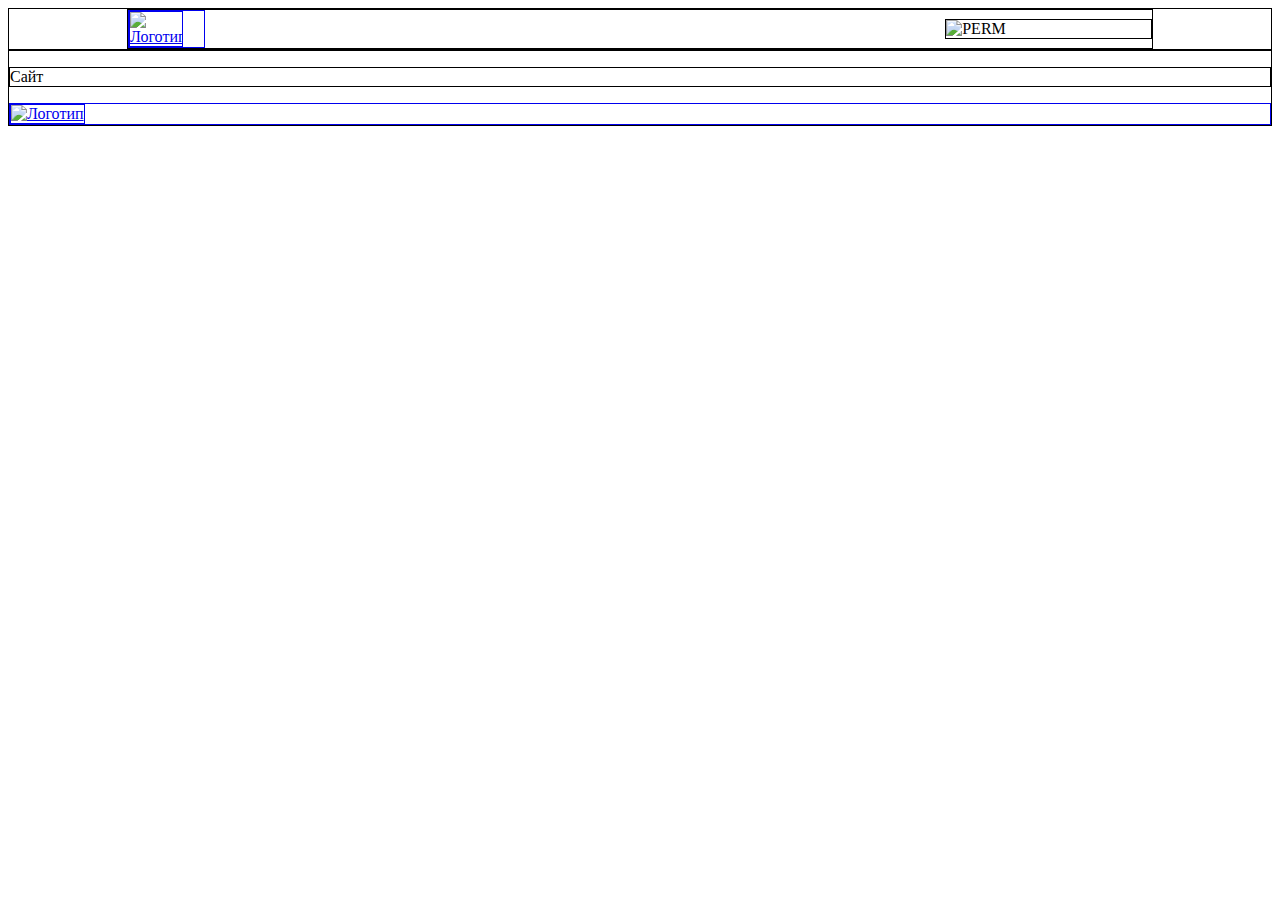
==== index.html @ 53805ea2 "Update and rename redstar1.html to index.html" ====
<!DOCTYPE html>
<html lang="ru">
  <head>
    <meta charset="utf-8">
    <meta name="keywords" content="Хоккей, Краснокамск, 2011">
    <meta name="description" content="ХК Красная Звезда">
    <title>ХК Красная звезда 2011</title>
    <link rel="icon" href="images/favicon/icon1png.png" type="image/png">  <!-- Фавикон -->
    <link rel="stylesheet" href="redstar1.css">
  </head>
  
  <body>
    <header>  
        <div class="flex">
          <a href="#">
            <img class="logo" src="images/logo.png"  alt="Логотип" >
          </a>
          
          <img class="perm" src="images/PERM.png"  alt="PERM" >
        </div>


    </header>
    
    <main>
      <p>Сайт</p>
      <a style="display: block;" href="#">
        <img class="logo" src="images/logo.png"  alt="Логотип" >
      </a>
    </main>
      
</body>
</html>
---- redstar1.css ----
.flex { 
    border: 1px solid;
    width: min(80vw, 1170px);
    display: flex;
    justify-content: space-between;
    flex-wrap: no-wrap;
    align-items: center;
    margin: 0 auto;
    
}


body *{border: 1px solid;}


.flex .logo { width: 70%; display: block;}
.flex .perm { width: 20%;}
.flex .free { width: 100px;height: 10px; background-color: aquamarine;}
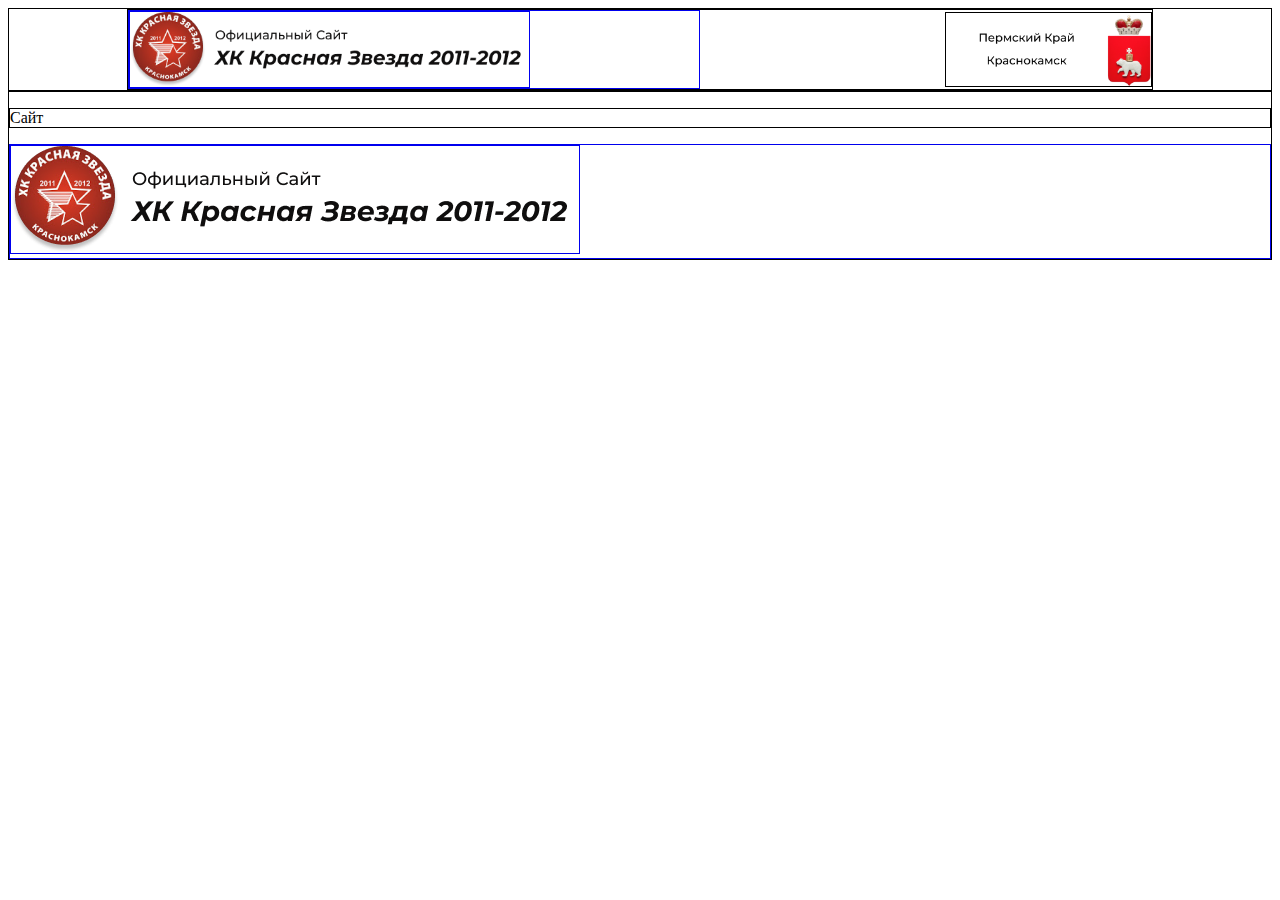
==== commit 7ee31da5: "Update index.html" ====
--- a/index.html
+++ b/index.html
@@ -13,10 +13,10 @@
     <header>  
         <div class="flex">
           <a href="#">
-            <img class="logo" src="images/logo.png"  alt="Логотип" >
+            <img class="logo" src="/images/logo.png"  alt="Логотип" >
           </a>
           
-          <img class="perm" src="images/PERM.png"  alt="PERM" >
+          <img class="perm" src="/images/PERM.png"  alt="PERM" >
         </div>
 
 
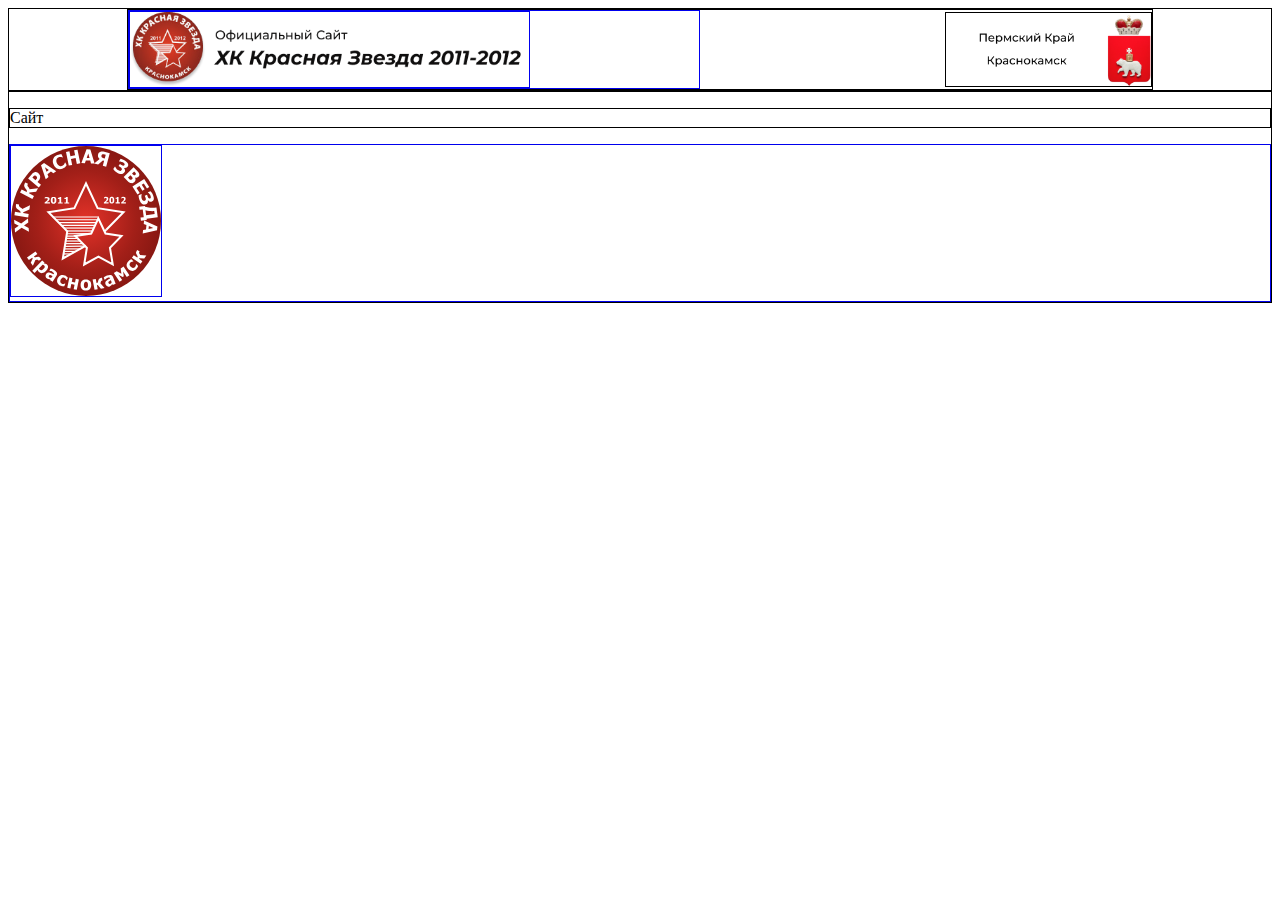
==== commit e4bdabfe: "Rename redstar1.html to index.html" ====
--- a/index.html
+++ b/index.html
@@ -5,7 +5,7 @@
     <meta name="keywords" content="Хоккей, Краснокамск, 2011">
     <meta name="description" content="ХК Красная Звезда">
     <title>ХК Красная звезда 2011</title>
-    <link rel="icon" href="images/favicon/icon1png.png" type="image/png">  <!-- Фавикон -->
+    <link rel="icon" href="images/fav_SVG.svg" type="image/png">  <!-- Фавикон -->
     <link rel="stylesheet" href="redstar1.css">
   </head>
   
@@ -13,19 +13,24 @@
     <header>  
         <div class="flex">
           <a href="#">
-            <img class="logo" src="/images/logo.png"  alt="Логотип" >
+            <img class="logo" src="images/logo.png"  alt="Логотип" >
           </a>
           
-          <img class="perm" src="/images/PERM.png"  alt="PERM" >
+          <img class="perm" src="images/PERM.png"  alt="PERM" >
         </div>
 
 
     </header>
     
+        
+    
+
+    
+
     <main>
       <p>Сайт</p>
       <a style="display: block;" href="#">
-        <img class="logo" src="images/logo.png"  alt="Логотип" >
+        <img style="width: 150px" class="logo" src="images/SVG_1.svg"  alt="Логотип" >
       </a>
     </main>
       
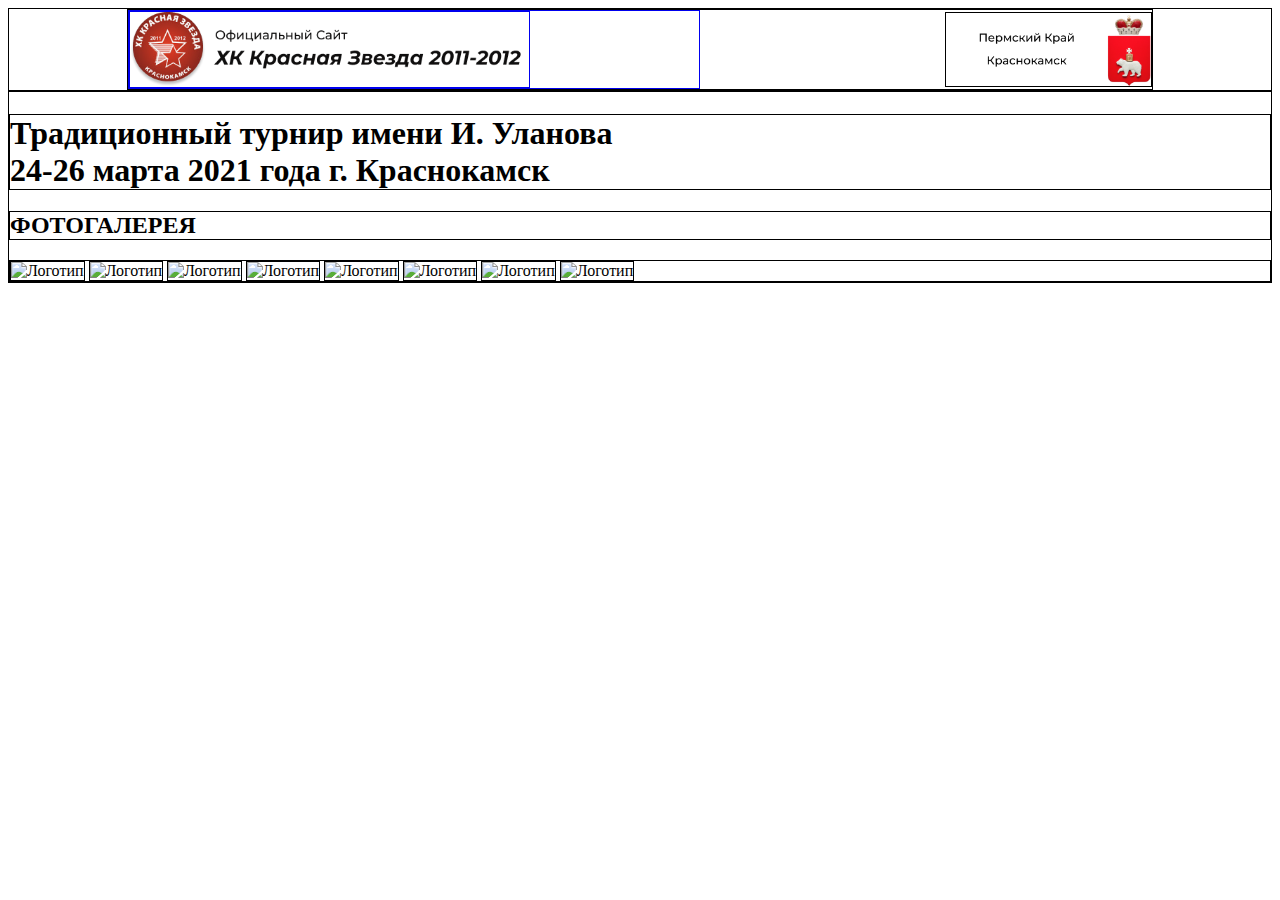
==== commit 011ec4d6: "Add files via upload" ====
--- a/index.html
+++ b/index.html
@@ -21,18 +21,22 @@
 
 
     </header>
-    
-        
-    
-
-    
 
     <main>
-      <p>Сайт</p>
-      <a style="display: block;" href="#">
-        <img style="width: 150px" class="logo" src="images/SVG_1.svg"  alt="Логотип" >
-      </a>
+      
+      <h1>Традиционный турнир имени И. Уланова <br>24-26 марта 2021 года г. Краснокамск</h1>
+      <h2>ФОТОГАЛЕРЕЯ</h2>
+      <div class="foto"> 
+        <img  src="images/20210324_124914.jpg"  alt="Логотип" >
+        <img  src="images/20210324_124914.jpg"  alt="Логотип" >
+        <img  src="images/20210324_124914.jpg"  alt="Логотип" >
+        <img  src="images/20210324_124914.jpg"  alt="Логотип" >
+        <img  src="images/20210324_124914.jpg"  alt="Логотип" >
+        <img  src="images/20210324_124914.jpg"  alt="Логотип" >
+        <img  src="images/20210324_124914.jpg"  alt="Логотип" >
+        <img  src="images/20210324_124914.jpg"  alt="Логотип" >
+      </div>
     </main>
-      
+    
 </body>
-</html>
+</html>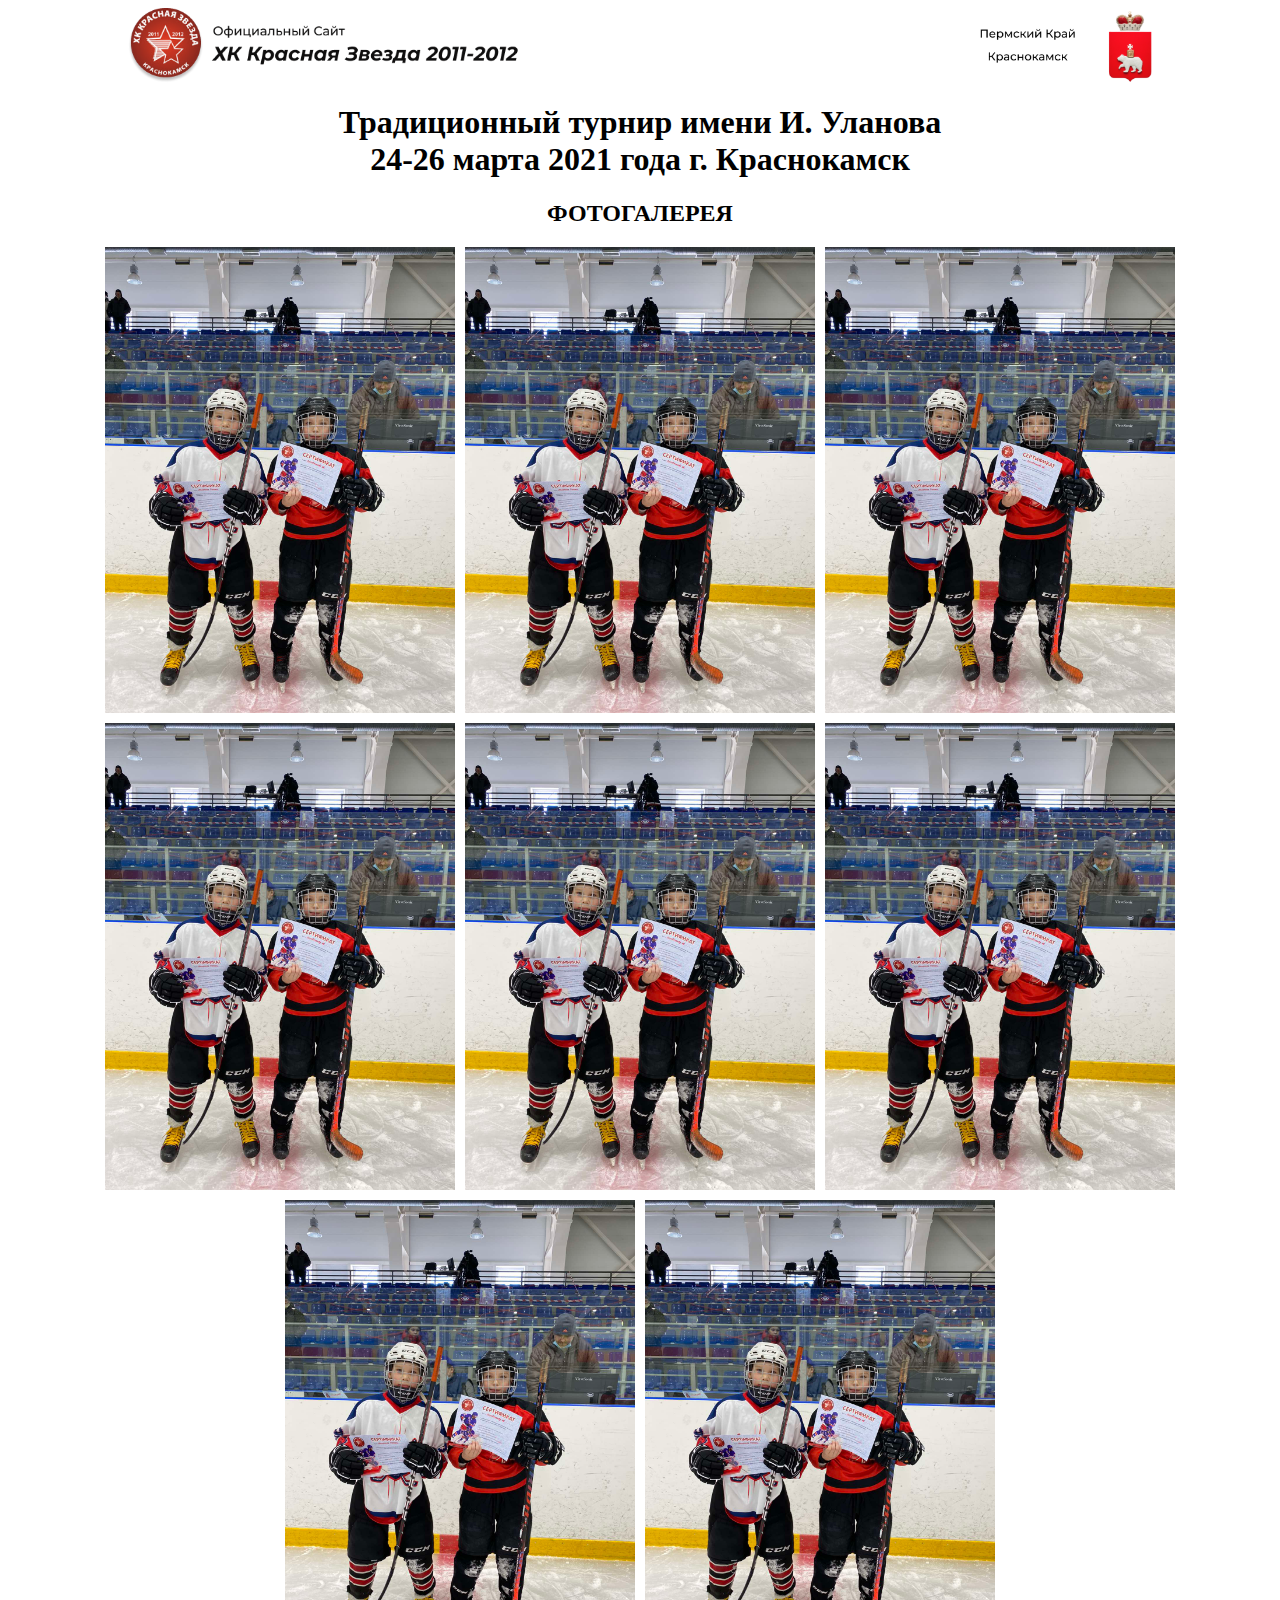
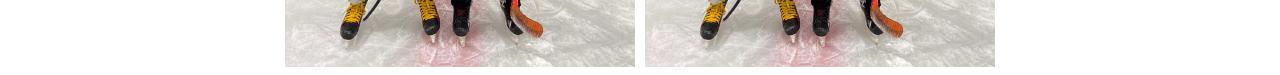
==== commit 59b895de: "Update index.html" ====
--- a/index.html
+++ b/index.html
@@ -18,8 +18,6 @@
           
           <img class="perm" src="images/PERM.png"  alt="PERM" >
         </div>
-
-
     </header>
 
     <main>
--- a/redstar1.css
+++ b/redstar1.css
@@ -1,5 +1,5 @@
 .flex { 
-    border: 1px solid;
+    /*border: 1px solid;*/
     width: min(80vw, 1170px);
     display: flex;
     justify-content: space-between;
@@ -9,10 +9,22 @@
     
 }
 
+/*файл CSS*/
 
-body *{border: 1px solid;}
+/*body *{border: 1px solid;}*/
 
+h1, h2 {text-align: center;}
 
+.foto {
+  display: flex;
+  flex-wrap: wrap;
+  gap: 10px;
+  justify-content: center;
+}
+
+.foto img {
+  width: 350px;
+}
 .flex .logo { width: 70%; display: block;}
 .flex .perm { width: 20%;}
 .flex .free { width: 100px;height: 10px; background-color: aquamarine;}